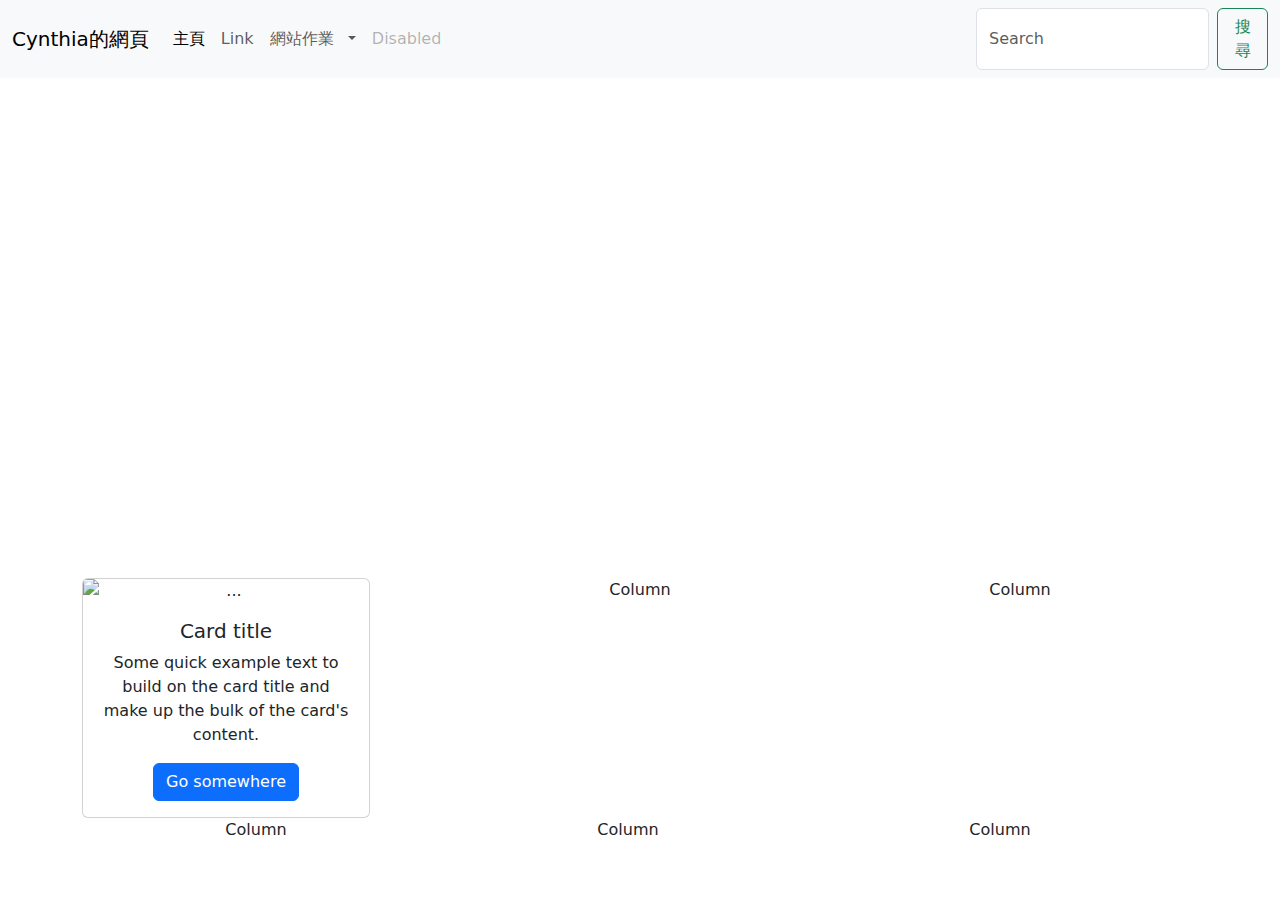
==== index.html @ 846140b8 "Update index.html" ====
<!DOCTYPE html>

<html>

	<head>
		<meta charset="utf-8">
		<title>Cynthia的網頁</title>
		<link href="https://cdn.jsdelivr.net/npm/bootstrap@5.3.3/dist/css/bootstrap.min.css" rel="stylesheet" integrity="sha384-QWTKZyjpPEjISv5WaRU9OFeRpok6YctnYmDr5pNlyT2bRjXh0JMhjY6hW+ALEwIH" crossorigin="anonymous">
		<script src="https://cdn.jsdelivr.net/npm/bootstrap@5.3.3/dist/js/bootstrap.bundle.min.js" integrity="sha384-YvpcrYf0tY3lHB60NNkmXc5s9fDVZLESaAA55NDzOxhy9GkcIdslK1eN7N6jIeHz" crossorigin="anonymous"></script>
	</head>
	
	<body>
		<!--nAVBAR-->
		<nav class="navbar navbar-expand-lg bg-body-tertiary">
  <div class="container-fluid">
    <a class="navbar-brand" href="#">Cynthia的網頁</a>
    <button class="navbar-toggler" type="button" data-bs-toggle="collapse" data-bs-target="#navbarSupportedContent" aria-controls="navbarSupportedContent" aria-expanded="false" aria-label="Toggle navigation">
      <span class="navbar-toggler-icon"></span>
    </button>
    <div class="collapse navbar-collapse" id="navbarSupportedContent">
      <ul class="navbar-nav me-auto mb-2 mb-lg-0">
        <li class="nav-item">
          <a class="nav-link active" aria-current="page" href="#">主頁</a>
        </li>
        <li class="nav-item">
          <a class="nav-link" href="#">Link</a>
        </li>
        <li class="nav-item dropdown">
          <a class="nav-link dropdown-toggle" href="#" role="button" data-bs-toggle="dropdown" aria-expanded="false">
          網站作業&nbsp; </a>
          <ul class="dropdown-menu">
            <li><a class="dropdown-item" href="0305/w0305.html">我的名片</a></li>
            <li><a class="dropdown-item" href="0312/w0312.html">0305網頁練習</a></li>
			<li><a class="dropdown-item" href="0319/index.html">0319網頁練習</a></li>
			<li><a class="dropdown-item" href="0416/index.html">bootstrap練習</a></li>
			<li><a class="dropdown-item" href="0423/index.html">bootstrap練習</a></li>
		    <li><a class="dropdown-item" href="0430/index.html">bootstrap公用類別與表單</a></li>
			<li><a class="dropdown-item" href="0507/index.html">0507練習</a></li>
		    <li><a class="dropdown-item" href="0514/index.html">bootstrap元件(二)</a></li>
            <li><hr class="dropdown-divider"></li>
            <li><a class="dropdown-item" href="#">Something else here</a></li>
          </ul>
        </li>
        <li class="nav-item">
          <a class="nav-link disabled" aria-disabled="true">Disabled</a>
        </li>
      </ul>
      <form class="d-flex" role="search">
        <input class="form-control me-2" type="search" placeholder="Search" aria-label="Search">
        <button class="btn btn-outline-success" type="submit">搜尋</button>
      </form>
    </div>
  </div>
</nav>
		<!--輪播器-->
		<style>
			.carousel-item{width:100%; 
  height: 500px !important;}
			.carousel-item img{
  position: absolute;
  top: -9999px;
  bottom: -9999px;
  left: -9999px;
  right: -9999px;
  margin: auto;
  height: 100%;}
		</style>
		<div id="carouselExampleControls" class="carousel slide" data-bs-ride="carousel">
  <div class="carousel-inner">
    <div class="carousel-item active">
      <img src="css/IMG_6105.PNG">
    </div>
    <div class="carousel-item">
      <img src="css/IMG_6108.PNG">
    </div>
  </div>
  <button class="carousel-control-prev" type="button" data-bs-target="#carouselExampleControls" data-bs-slide="prev">
    <span class="carousel-control-prev-icon" aria-hidden="true"></span>
    <span class="visually-hidden">Previous</span>
  </button>
  <button class="carousel-control-next" type="button" data-bs-target="#carouselExampleControls" data-bs-slide="next">
    <span class="carousel-control-next-icon" aria-hidden="true"></span>
    <span class="visually-hidden">Next</span>
  </button>
</div>
		<!--ALERT-->
		
		<!--CARD-->
<div class="container text-center">
  <div class="row">
    <div class="col">
      <div class="card" style="width: 18rem;">
  <img src="..." class="card-img-top" alt="...">
  <div class="card-body">
    <h5 class="card-title">Card title</h5>
    <p class="card-text">Some quick example text to build on the card title and make up the bulk of the card's content.</p>
    <a href="#" class="btn btn-primary">Go somewhere</a>
  </div>
</div>
    </div>
    <div class="col">
      Column
    </div>
    <div class="col">
      Column
    </div>
	  <div class="row">
    <div class="col">
      Column
    </div>
    <div class="col">
      Column
    </div>
    <div class="col">
      Column
    </div>
  </div>
</div>
		<!--
	<p><a href="0305/w0305.html">這是我的名片</a></p>
		<p><a href="0312/w0312.html">網頁</a></p>
		<p><a href="0319/index.html">0319</a></p>
		<p><a href="0416/index.html">bootstrap</a></p>
		<p><a href="0423/index.html">bootstrap0423</a></p>
		<p><a href="0430/index.html">bootstrap公用類別與表單</a></p>
		<p><a href="0507/index.html">0507/index.html</a></p>
		<p><a href="0514/index.html">bootstrap元件(二)</a></p>
		<iframe src="https://sites.google.com/stu.ntue.edu.tw/sea/%E9%A6%96%E9%A0%81" allowfullscreen></iframe>
		<h1>這是cynthia的第一個網頁</h1>
		<h1>這是我最想吃得甜點</h1>
		<iframe width="560" height="315" src="https://www.youtube.com/embed/oEf9pJCPwxc?si=H_bZtJdZzb9ePn-r" title="YouTube video player" frameborder="0" allow="accelerometer; autoplay; clipboard-write; encrypted-media; gyroscope; picture-in-picture; web-share" allowfullscreen></iframe>
		<h1>這是我畢業的學校</h1>
		<iframe src="https://www.google.com/maps/embed?pb=!1m18!1m12!1m3!1d3682.8711637004462!2d120.29026687530194!3d22.62128577945714!2m3!1f0!2f0!3f0!3m2!1i1024!2i768!4f13.1!3m3!1m2!1s0x346e047ee61e13f5%3A0xe00ed570cc44f1cb!2z6auY6ZuE5biC56uL6auY6ZuE5aWz5a2Q6auY57Sa5Lit5a24!5e0!3m2!1szh-TW!2stw!4v1710204496487!5m2!1szh-TW!2stw" width="600" height="450" style="border:0;" allowfullscreen="" loading="lazy" referrerpolicy="no-referrer-when-downgrade"></iframe>
-->
	</body>

</html>
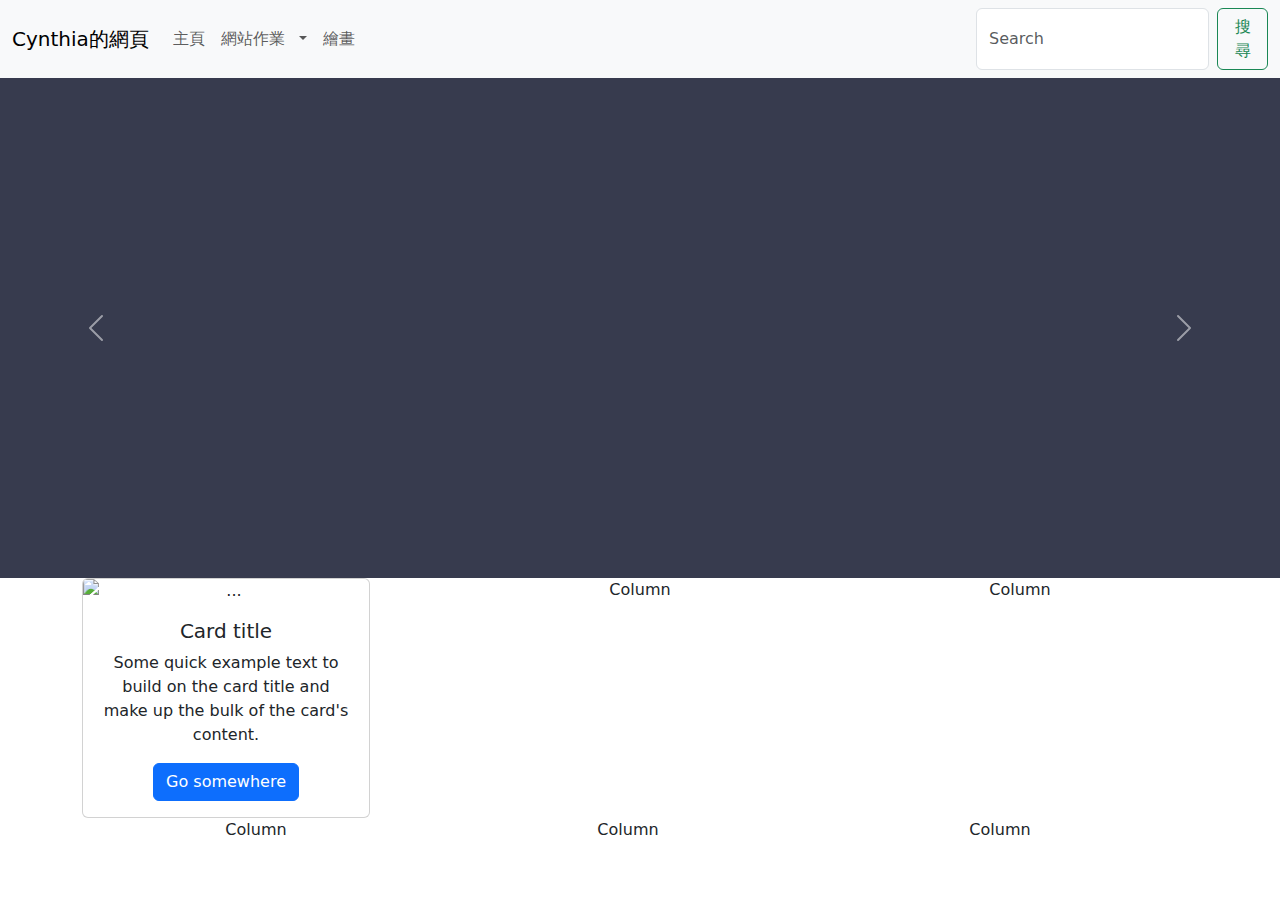
==== commit b74f3b9e: "Update index.html" ====
--- a/index.html
+++ b/index.html
@@ -19,30 +19,27 @@
     </button>
     <div class="collapse navbar-collapse" id="navbarSupportedContent">
       <ul class="navbar-nav me-auto mb-2 mb-lg-0">
-        <li class="nav-item">
-          <a class="nav-link active" aria-current="page" href="#">主頁</a>
+		  <li class="nav-item">
+          <a class="nav-link" href="index.html">主頁</a>
         </li>
-        <li class="nav-item">
-          <a class="nav-link" href="#">Link</a>
-        </li>
-        <li class="nav-item dropdown">
+		  <li class="nav-item dropdown">
           <a class="nav-link dropdown-toggle" href="#" role="button" data-bs-toggle="dropdown" aria-expanded="false">
           網站作業&nbsp; </a>
           <ul class="dropdown-menu">
             <li><a class="dropdown-item" href="0305/w0305.html">我的名片</a></li>
             <li><a class="dropdown-item" href="0312/w0312.html">0305網頁練習</a></li>
 			<li><a class="dropdown-item" href="0319/index.html">0319網頁練習</a></li>
-			<li><a class="dropdown-item" href="0416/index.html">bootstrap練習</a></li>
-			<li><a class="dropdown-item" href="0423/index.html">bootstrap練習</a></li>
-		    <li><a class="dropdown-item" href="0430/index.html">bootstrap公用類別與表單</a></li>
+			<li><a class="dropdown-item" href="0416/index.html">0416bootstrap練習</a></li>
+			<li><a class="dropdown-item" href="0423/index.html">0423bootstrap練習</a></li>
+		    <li><a class="dropdown-item" href="0430/index.html">0430bootstrap公用類別與表單</a></li>
 			<li><a class="dropdown-item" href="0507/index.html">0507練習</a></li>
-		    <li><a class="dropdown-item" href="0514/index.html">bootstrap元件(二)</a></li>
+		    <li><a class="dropdown-item" href="0514/index.html">0514bootstrap元件(二)</a></li>
             <li><hr class="dropdown-divider"></li>
             <li><a class="dropdown-item" href="#">Something else here</a></li>
           </ul>
         </li>
         <li class="nav-item">
-          <a class="nav-link disabled" aria-disabled="true">Disabled</a>
+          <a class="nav-link" href="#">繪畫</a>
         </li>
       </ul>
       <form class="d-flex" role="search">
@@ -55,7 +52,7 @@
 		<!--輪播器-->
 		<style>
 			.carousel-item{width:100%; 
-  height: 500px !important;}
+  height: 500px !important;background: #373B4E}
 			.carousel-item img{
   position: absolute;
   top: -9999px;
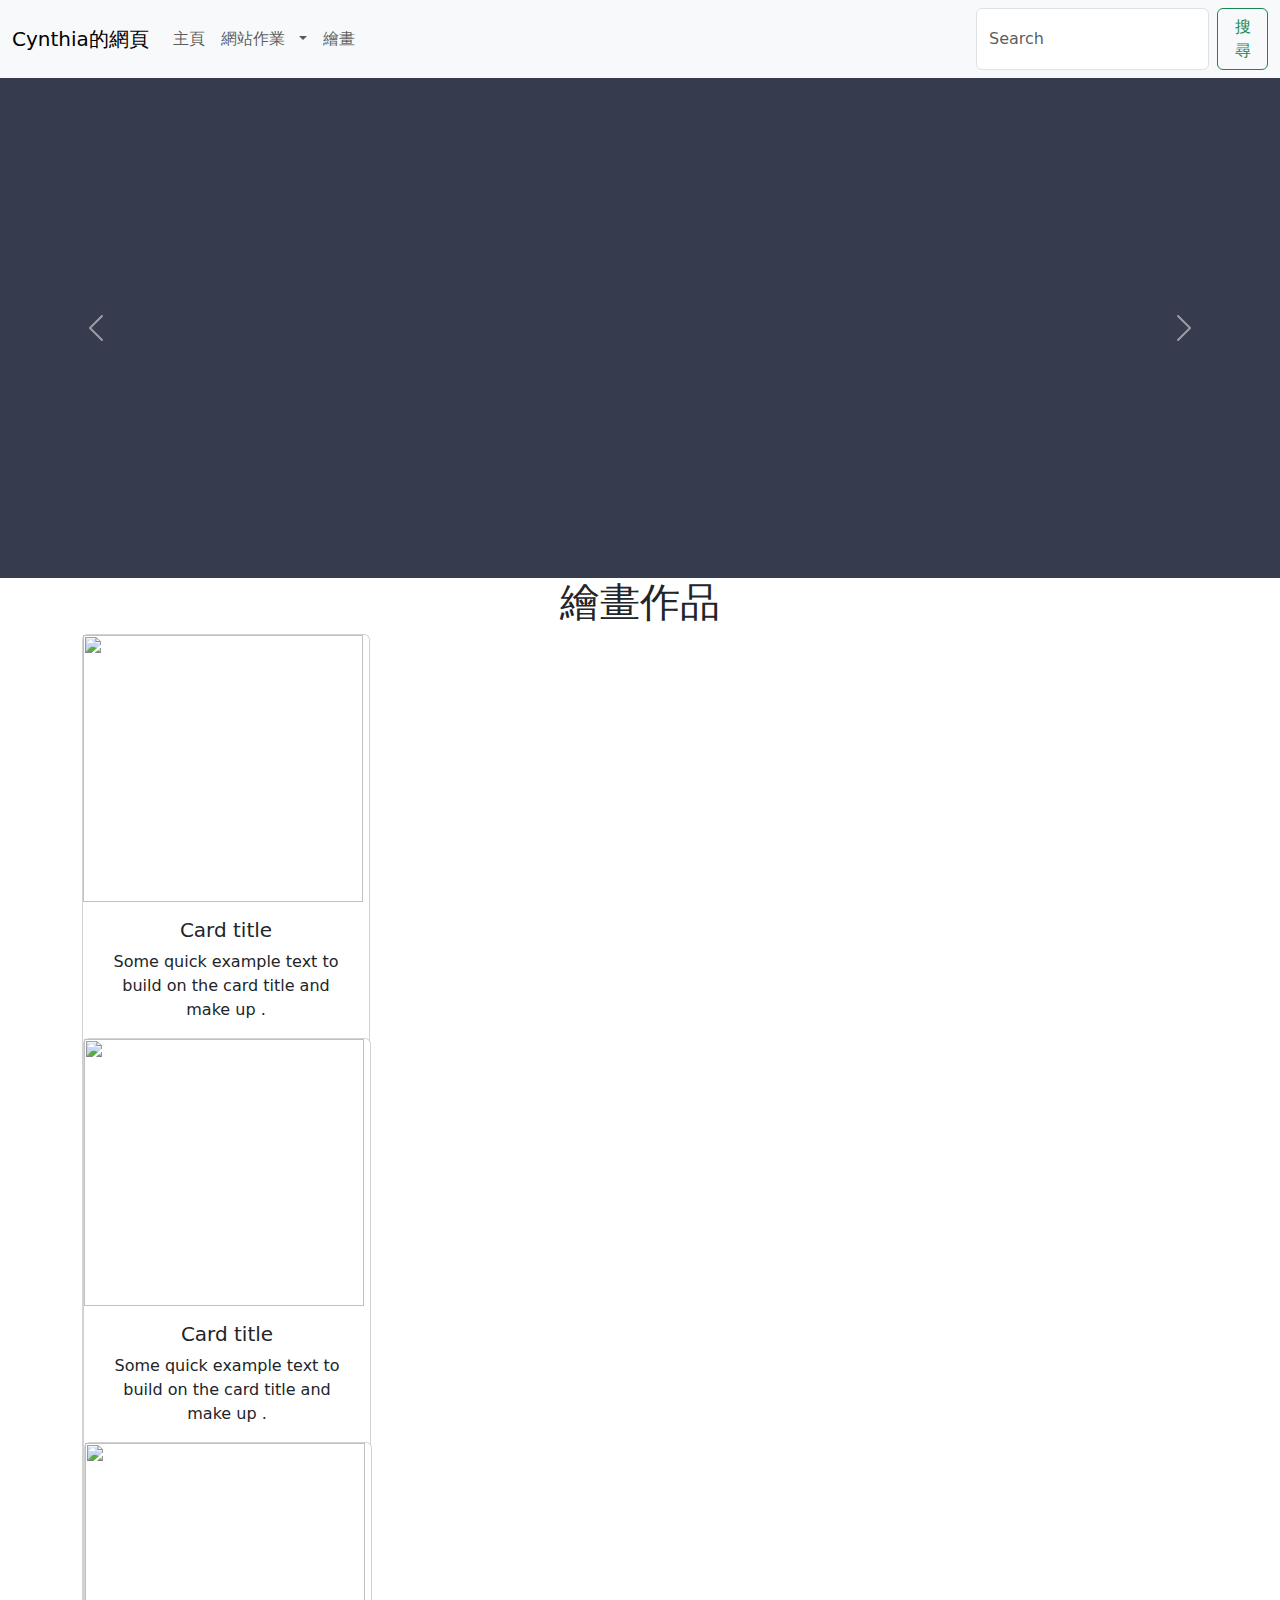
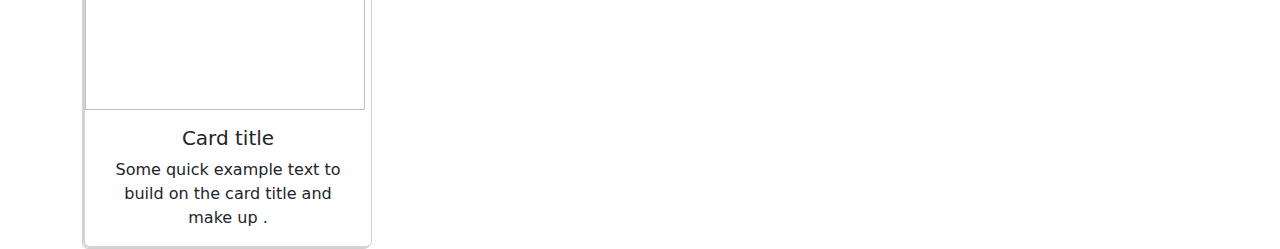
==== commit 6be3e531: "Update index.html" ====
--- a/index.html
+++ b/index.html
@@ -21,7 +21,7 @@
       <ul class="navbar-nav me-auto mb-2 mb-lg-0">
 		  <li class="nav-item">
           <a class="nav-link" href="index.html">主頁</a>
-        </li>
+        </li> 
 		  <li class="nav-item dropdown">
           <a class="nav-link dropdown-toggle" href="#" role="button" data-bs-toggle="dropdown" aria-expanded="false">
           網站作業&nbsp; </a>
@@ -81,35 +81,30 @@
   </button>
 </div>
 		<!--ALERT-->
-		
-		<!--CARD-->
+    <h1 class="text-center">繪畫作品</h1>
+    <!--CARD-->
 <div class="container text-center">
   <div class="row">
     <div class="col">
       <div class="card" style="width: 18rem;">
-  <img src="..." class="card-img-top" alt="...">
+  <img src="image/IMG_6106.PNG" width="280" height="267">
   <div class="card-body">
     <h5 class="card-title">Card title</h5>
-    <p class="card-text">Some quick example text to build on the card title and make up the bulk of the card's content.</p>
-    <a href="#" class="btn btn-primary">Go somewhere</a>
+    <p class="card-text">Some quick example text to build on the card title and make up .</p>
+  </div>
+    <div class="card" style="width: 18rem;">
+  <img src="image/IMG_6111.PNG" width="280" height="267">
+  <div class="card-body">
+    <h5 class="card-title">Card title</h5>
+    <p class="card-text">Some quick example text to build on the card title and make up .</p>
+  </div>
+	<div class="card" style="width: 18rem;">
+  <img src="image/IMG_6112.PNG" width="280" height="267">
+  <div class="card-body">
+    <h5 class="card-title">Card title</h5>
+    <p class="card-text">Some quick example text to build on the card title and make up .</p>
   </div>
 </div>
-    </div>
-    <div class="col">
-      Column
-    </div>
-    <div class="col">
-      Column
-    </div>
-	  <div class="row">
-    <div class="col">
-      Column
-    </div>
-    <div class="col">
-      Column
-    </div>
-    <div class="col">
-      Column
     </div>
   </div>
 </div>
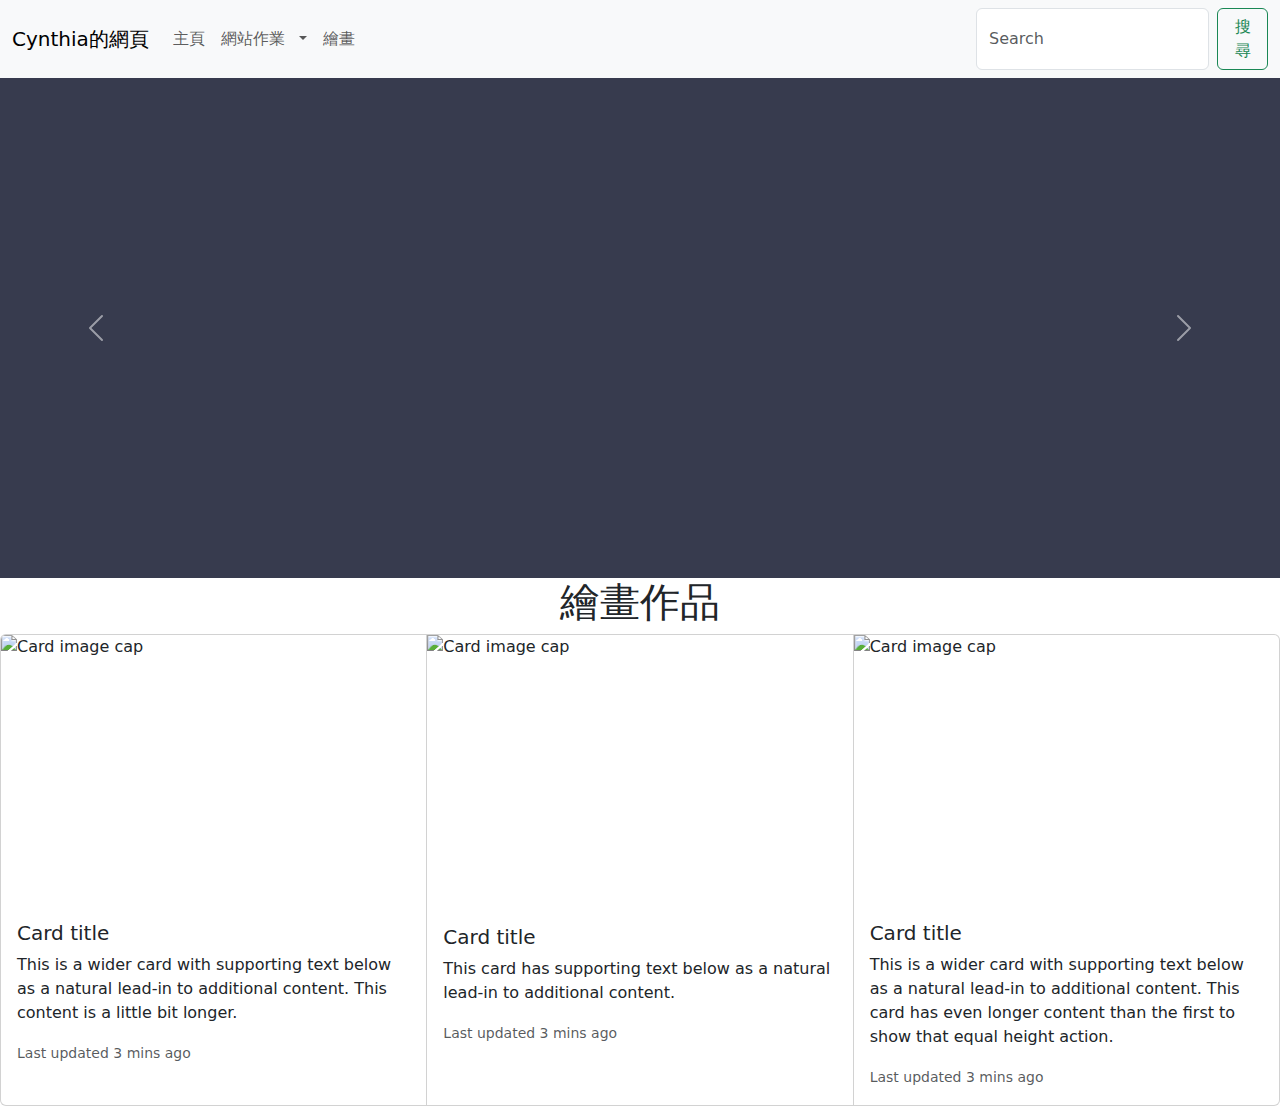
==== commit 45b6d592: "Update index.html" ====
--- a/index.html
+++ b/index.html
@@ -81,30 +81,32 @@
   </button>
 </div>
 		<!--ALERT-->
+		
     <h1 class="text-center">繪畫作品</h1>
     <!--CARD-->
-<div class="container text-center">
-  <div class="row">
-    <div class="col">
-      <div class="card" style="width: 18rem;">
-  <img src="image/IMG_6106.PNG" width="280" height="267">
-  <div class="card-body">
-    <h5 class="card-title">Card title</h5>
-    <p class="card-text">Some quick example text to build on the card title and make up .</p>
+		<div class="card-group">
+  <div class="card">
+   <img class="card-img-top" src="image/IMG_6106.PNG" width="270" height="270" alt="Card image cap">
+    <div class="card-body">
+      <h5 class="card-title">Card title</h5>
+      <p class="card-text">This is a wider card with supporting text below as a natural lead-in to additional content. This content is a little bit longer.</p>
+      <p class="card-text"><small class="text-muted">Last updated 3 mins ago</small></p>
+    </div>
   </div>
-    <div class="card" style="width: 18rem;">
-  <img src="image/IMG_6111.PNG" width="280" height="267">
-  <div class="card-body">
-    <h5 class="card-title">Card title</h5>
-    <p class="card-text">Some quick example text to build on the card title and make up .</p>
+  <div class="card">
+    <img class="card-img-top" src="image/IMG_6111.PNG" alt="Card image cap" width="274" height="274">
+    <div class="card-body">
+      <h5 class="card-title">Card title</h5>
+      <p class="card-text">This card has supporting text below as a natural lead-in to additional content.</p>
+      <p class="card-text"><small class="text-muted">Last updated 3 mins ago</small></p>
+    </div>
   </div>
-	<div class="card" style="width: 18rem;">
-  <img src="image/IMG_6112.PNG" width="280" height="267">
-  <div class="card-body">
-    <h5 class="card-title">Card title</h5>
-    <p class="card-text">Some quick example text to build on the card title and make up .</p>
-  </div>
-</div>
+  <div class="card">
+    <img class="card-img-top" src="image/IMG_6112.PNG" width="280" height="270" alt="Card image cap">
+    <div class="card-body">
+      <h5 class="card-title">Card title</h5>
+      <p class="card-text">This is a wider card with supporting text below as a natural lead-in to additional content. This card has even longer content than the first to show that equal height action.</p>
+      <p class="card-text"><small class="text-muted">Last updated 3 mins ago</small></p>
     </div>
   </div>
 </div>
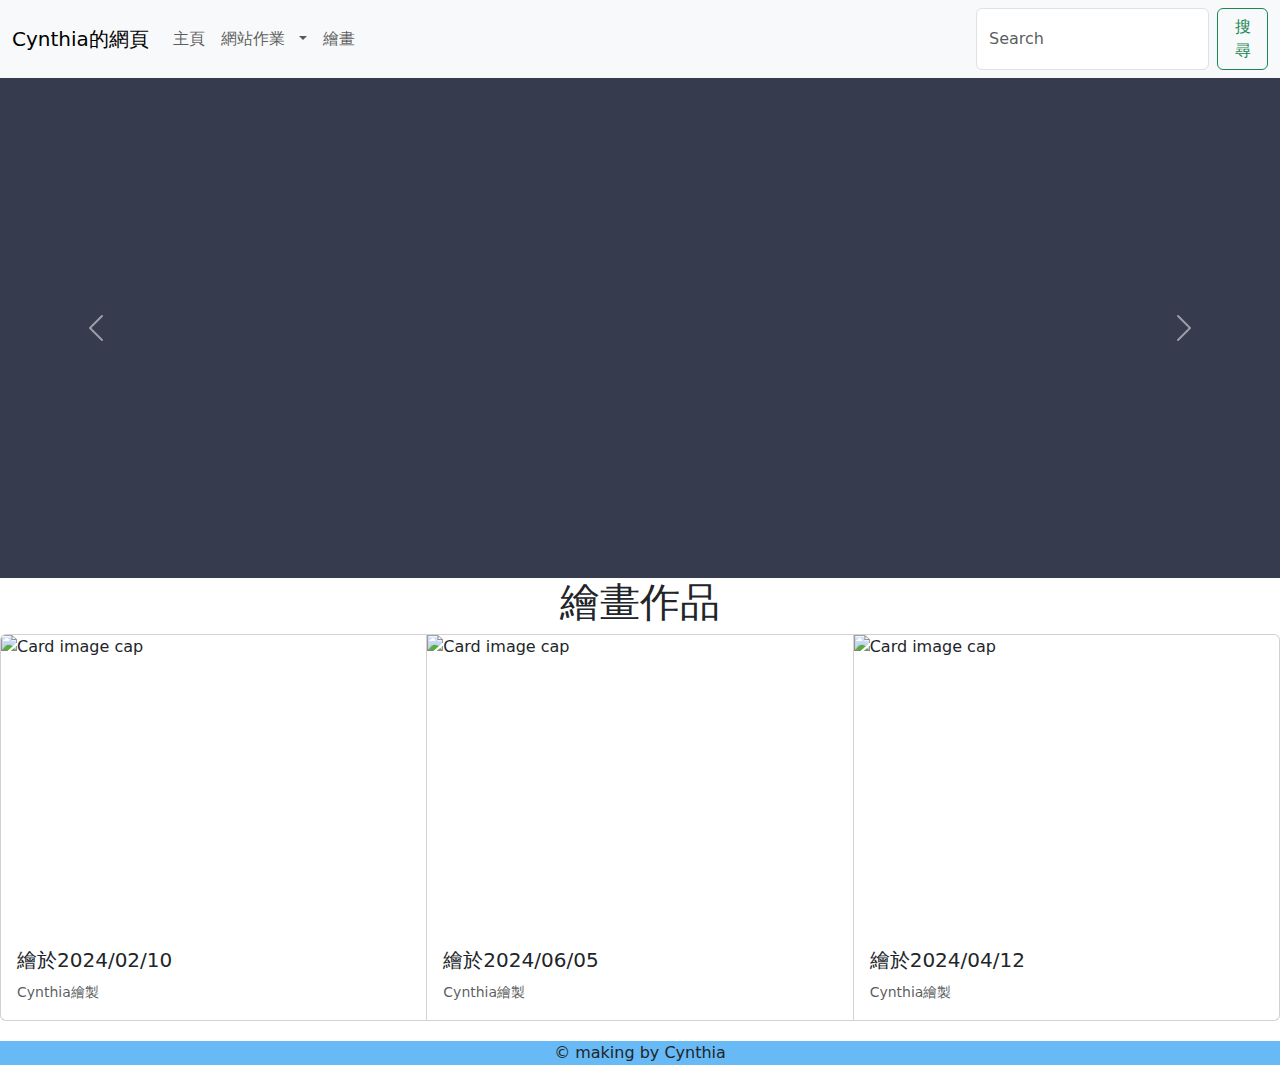
==== commit d80ca21a: "Update index.html" ====
--- a/index.html
+++ b/index.html
@@ -86,29 +86,34 @@
     <!--CARD-->
 		<div class="card-group">
   <div class="card">
-   <img class="card-img-top" src="image/IMG_6106.PNG" width="270" height="270" alt="Card image cap">
+   <img class="card-img-top" src="image/IMG_6106.PNG" width="300" height="297" alt="Card image cap">
     <div class="card-body">
-      <h5 class="card-title">Card title</h5>
-      <p class="card-text">This is a wider card with supporting text below as a natural lead-in to additional content. This content is a little bit longer.</p>
-      <p class="card-text"><small class="text-muted">Last updated 3 mins ago</small></p>
+      <h5 class="card-title">繪於2024/02/10</h5>
+      <p class="card-text"><small class="text-muted">Cynthia繪製</small></p>
     </div>
   </div>
   <div class="card">
-    <img class="card-img-top" src="image/IMG_6111.PNG" alt="Card image cap" width="274" height="274">
+    <img class="card-img-top" src="image/IMG_6111.PNG" alt="Card image cap" width="291" height="297">
     <div class="card-body">
-      <h5 class="card-title">Card title</h5>
-      <p class="card-text">This card has supporting text below as a natural lead-in to additional content.</p>
-      <p class="card-text"><small class="text-muted">Last updated 3 mins ago</small></p>
+      <h5 class="card-title">繪於2024/06/05</h5>
+      <p class="card-text"><small class="text-muted">Cynthia繪製</small></p>
     </div>
   </div>
   <div class="card">
-    <img class="card-img-top" src="image/IMG_6112.PNG" width="280" height="270" alt="Card image cap">
+    <img class="card-img-top" src="image/IMG_6112.PNG" width="297" height="297" alt="Card image cap">
     <div class="card-body">
-      <h5 class="card-title">Card title</h5>
-      <p class="card-text">This is a wider card with supporting text below as a natural lead-in to additional content. This card has even longer content than the first to show that equal height action.</p>
-      <p class="card-text"><small class="text-muted">Last updated 3 mins ago</small></p>
+      <h5 class="card-title">繪於2024/04/12</h5>
+      <p class="card-text"><small class="text-muted">Cynthia繪製</small></p>
     </div>
   </div>
+</div>
+		<div class="container-fluid footer">
+			<style>.footer{
+            text-align: center;
+            background-color:#67BAF5;
+            margin-top: 20px;
+        }"</style>
+    &copy; making by Cynthia
 </div>
 		<!--
 	<p><a href="0305/w0305.html">這是我的名片</a></p>
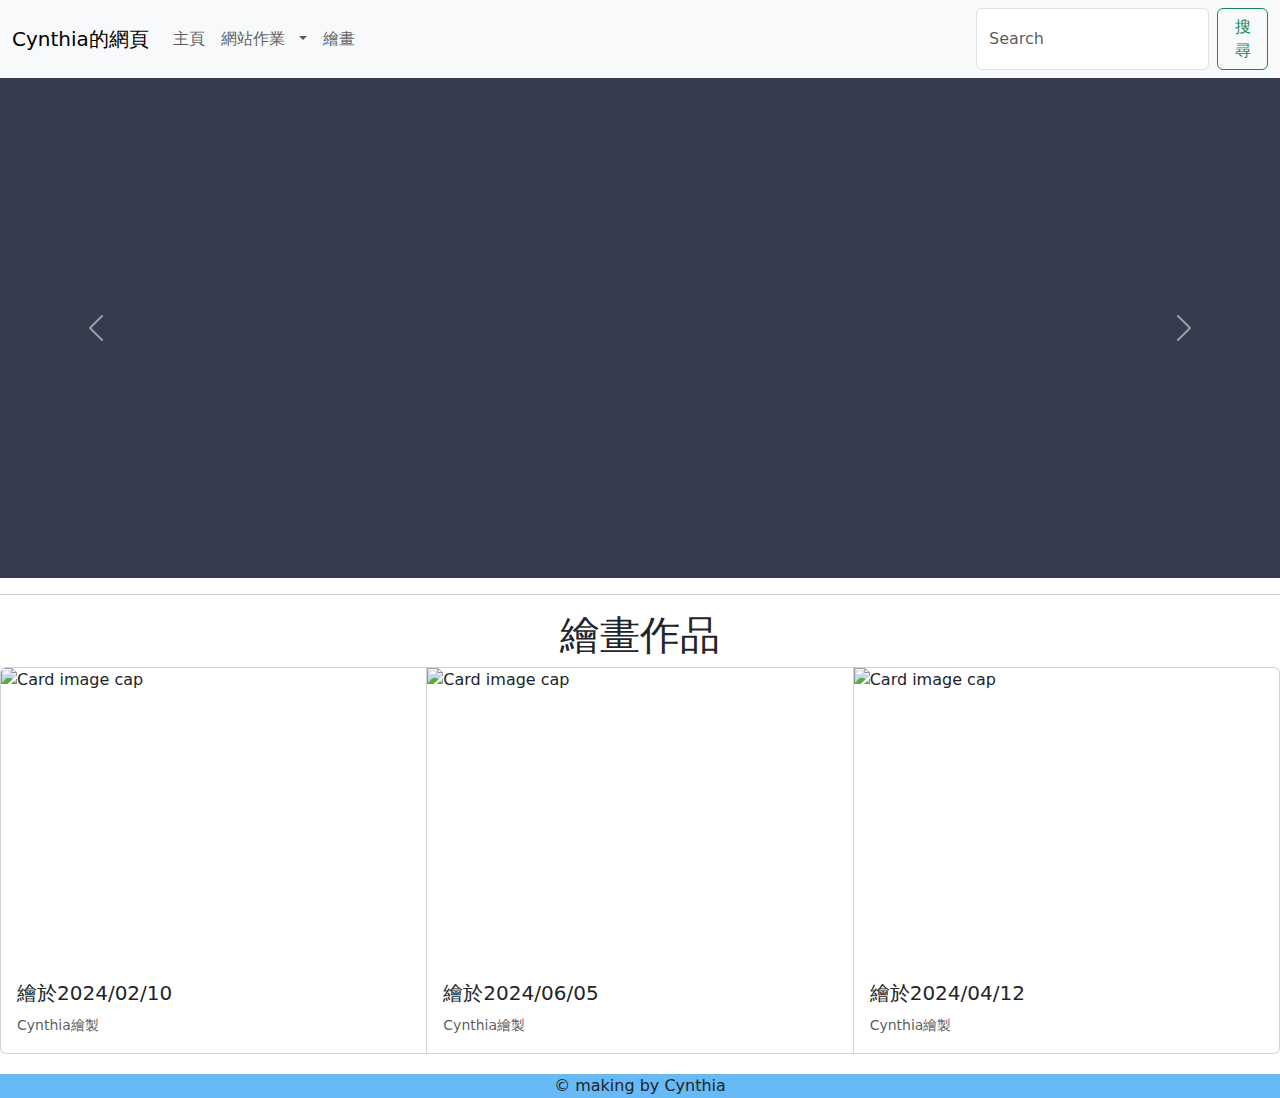
==== commit a0157c52: "Update index.html" ====
--- a/index.html
+++ b/index.html
@@ -39,7 +39,7 @@
           </ul>
         </li>
         <li class="nav-item">
-          <a class="nav-link" href="#">繪畫</a>
+          <a class="nav-link" href="https://www.instagram.com/syntha0517i?igsh=MXNtcnc4MXNkeHRtdw%3D%3D&utm_source=qr">繪畫</a>
         </li>
       </ul>
       <form class="d-flex" role="search">
@@ -81,7 +81,7 @@
   </button>
 </div>
 		<!--ALERT-->
-		
+	<hr>
     <h1 class="text-center">繪畫作品</h1>
     <!--CARD-->
 		<div class="card-group">
